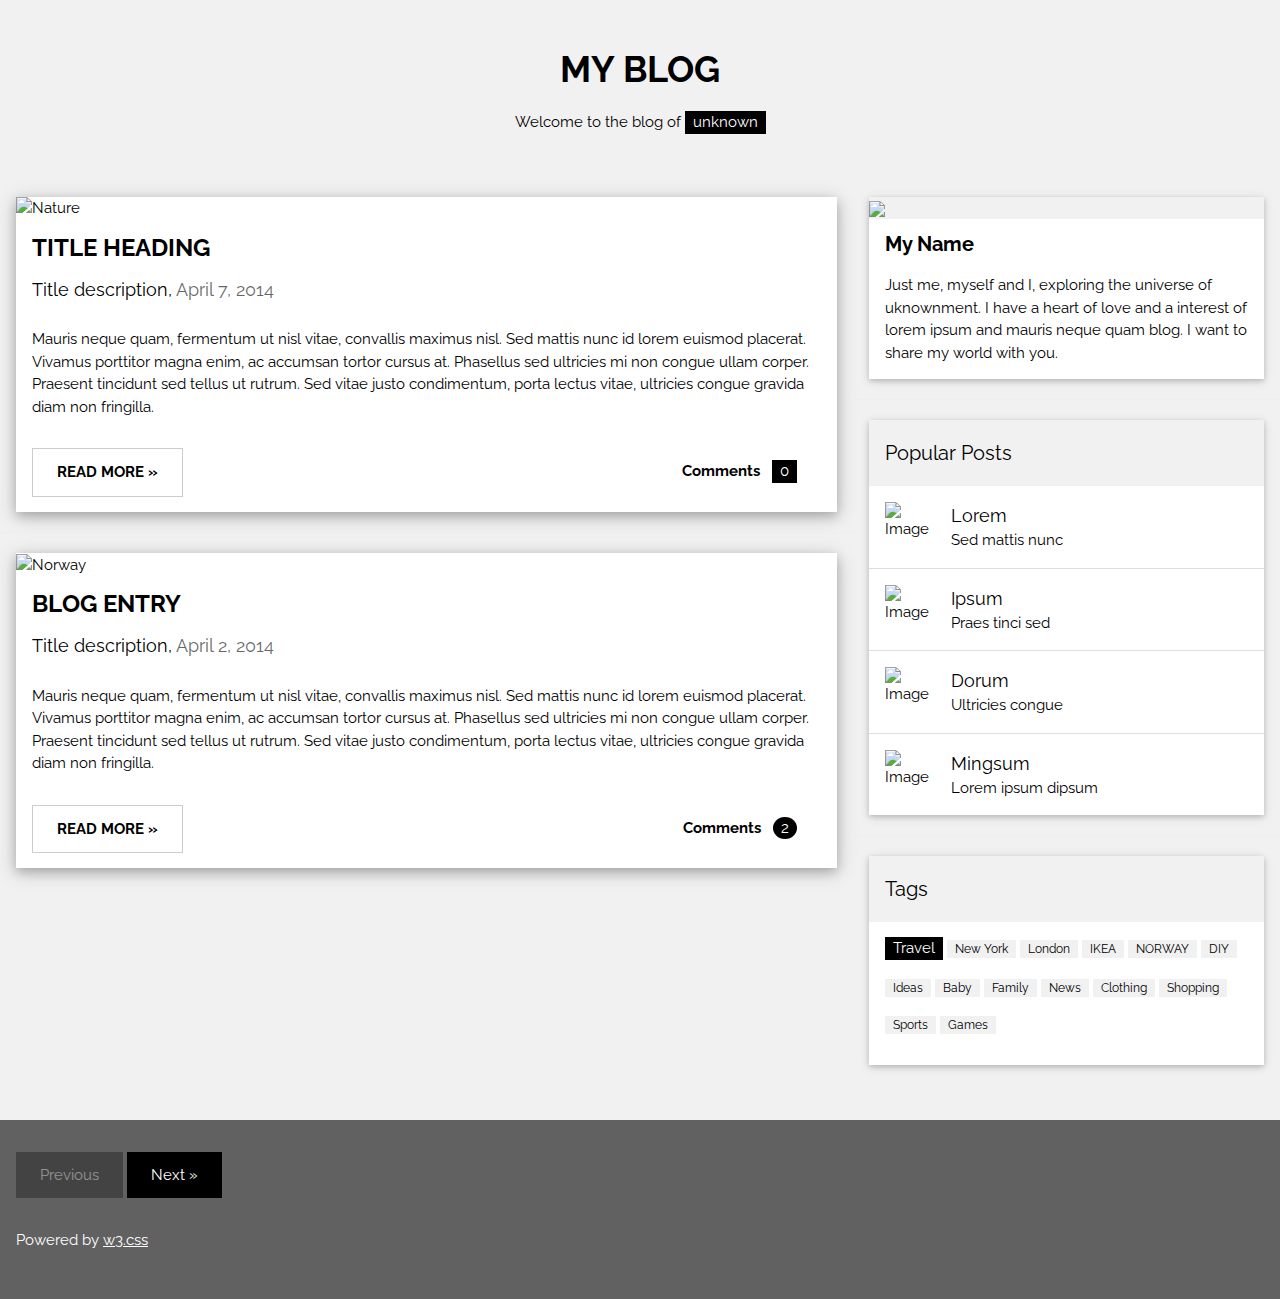
==== home.html @ 3ff5b7a3 "Add files via upload" ====
<!DOCTYPE html>
<html>
<head>
<title>W3.CSS Template</title>
<meta charset="UTF-8">
<meta name="viewport" content="width=device-width, initial-scale=1">
<link rel="stylesheet" href="https://www.w3schools.com/w3css/4/w3.css">
<link rel="stylesheet" href="https://fonts.googleapis.com/css?family=Raleway">
<style>
body,h1,h2,h3,h4,h5 {font-family: "Raleway", sans-serif}
</style>
</head>
<body class="w3-light-grey">

<!-- w3-content defines a container for fixed size centered content, 
and is wrapped around the whole page content, except for the footer in this example -->
<div class="w3-content" style="max-width:1400px">

<!-- Header -->
<header class="w3-container w3-center w3-padding-32"> 
  <h1><b>MY BLOG</b></h1>
  <p>Welcome to the blog of <span class="w3-tag">unknown</span></p>
</header>

<!-- Grid -->
<div class="w3-row">

<!-- Blog entries -->
<div class="w3-col l8 s12">
  <!-- Blog entry -->
  <div class="w3-card-4 w3-margin w3-white">
    <img src="/w3images/woods.jpg" alt="Nature" style="width:100%">
    <div class="w3-container">
      <h3><b>TITLE HEADING</b></h3>
      <h5>Title description, <span class="w3-opacity">April 7, 2014</span></h5>
    </div>

    <div class="w3-container">
      <p>Mauris neque quam, fermentum ut nisl vitae, convallis maximus nisl. Sed mattis nunc id lorem euismod placerat. Vivamus porttitor magna enim, ac accumsan tortor cursus at. Phasellus sed ultricies mi non congue ullam corper. Praesent tincidunt sed
        tellus ut rutrum. Sed vitae justo condimentum, porta lectus vitae, ultricies congue gravida diam non fringilla.</p>
      <div class="w3-row">
        <div class="w3-col m8 s12">
          <p><button class="w3-button w3-padding-large w3-white w3-border"><b>READ MORE »</b></button></p>
        </div>
        <div class="w3-col m4 w3-hide-small">
          <p><span class="w3-padding-large w3-right"><b>Comments  </b> <span class="w3-tag">0</span></span></p>
        </div>
      </div>
    </div>
  </div>
  <hr>

  <!-- Blog entry -->
  <div class="w3-card-4 w3-margin w3-white">
  <img src="/w3images/bridge.jpg" alt="Norway" style="width:100%">
    <div class="w3-container">
      <h3><b>BLOG ENTRY</b></h3>
      <h5>Title description, <span class="w3-opacity">April 2, 2014</span></h5>
    </div>

    <div class="w3-container">
      <p>Mauris neque quam, fermentum ut nisl vitae, convallis maximus nisl. Sed mattis nunc id lorem euismod placerat. Vivamus porttitor magna enim, ac accumsan tortor cursus at. Phasellus sed ultricies mi non congue ullam corper. Praesent tincidunt sed
        tellus ut rutrum. Sed vitae justo condimentum, porta lectus vitae, ultricies congue gravida diam non fringilla.</p>
      <div class="w3-row">
        <div class="w3-col m8 s12">
          <p><button class="w3-button w3-padding-large w3-white w3-border"><b>READ MORE »</b></button></p>
        </div>
        <div class="w3-col m4 w3-hide-small">
          <p><span class="w3-padding-large w3-right"><b>Comments  </b> <span class="w3-badge">2</span></span></p>
        </div>
      </div>
    </div>
  </div>
<!-- END BLOG ENTRIES -->
</div>

<!-- Introduction menu -->
<div class="w3-col l4">
  <!-- About Card -->
  <div class="w3-card w3-margin w3-margin-top">
  <img src="/w3images/avatar_g.jpg" style="width:100%">
    <div class="w3-container w3-white">
      <h4><b>My Name</b></h4>
      <p>Just me, myself and I, exploring the universe of uknownment. I have a heart of love and a interest of lorem ipsum and mauris neque quam blog. I want to share my world with you.</p>
    </div>
  </div><hr>
  
  <!-- Posts -->
  <div class="w3-card w3-margin">
    <div class="w3-container w3-padding">
      <h4>Popular Posts</h4>
    </div>
    <ul class="w3-ul w3-hoverable w3-white">
      <li class="w3-padding-16">
        <img src="/w3images/workshop.jpg" alt="Image" class="w3-left w3-margin-right" style="width:50px">
        <span class="w3-large">Lorem</span><br>
        <span>Sed mattis nunc</span>
      </li>
      <li class="w3-padding-16">
        <img src="/w3images/gondol.jpg" alt="Image" class="w3-left w3-margin-right" style="width:50px">
        <span class="w3-large">Ipsum</span><br>
        <span>Praes tinci sed</span>
      </li> 
      <li class="w3-padding-16">
        <img src="/w3images/skies.jpg" alt="Image" class="w3-left w3-margin-right" style="width:50px">
        <span class="w3-large">Dorum</span><br>
        <span>Ultricies congue</span>
      </li>   
      <li class="w3-padding-16 w3-hide-medium w3-hide-small">
        <img src="/w3images/rock.jpg" alt="Image" class="w3-left w3-margin-right" style="width:50px">
        <span class="w3-large">Mingsum</span><br>
        <span>Lorem ipsum dipsum</span>
      </li>  
    </ul>
  </div>
  <hr> 
 
  <!-- Labels / tags -->
  <div class="w3-card w3-margin">
    <div class="w3-container w3-padding">
      <h4>Tags</h4>
    </div>
    <div class="w3-container w3-white">
    <p><span class="w3-tag w3-black w3-margin-bottom">Travel</span> <span class="w3-tag w3-light-grey w3-small w3-margin-bottom">New York</span> <span class="w3-tag w3-light-grey w3-small w3-margin-bottom">London</span>
      <span class="w3-tag w3-light-grey w3-small w3-margin-bottom">IKEA</span> <span class="w3-tag w3-light-grey w3-small w3-margin-bottom">NORWAY</span> <span class="w3-tag w3-light-grey w3-small w3-margin-bottom">DIY</span>
      <span class="w3-tag w3-light-grey w3-small w3-margin-bottom">Ideas</span> <span class="w3-tag w3-light-grey w3-small w3-margin-bottom">Baby</span> <span class="w3-tag w3-light-grey w3-small w3-margin-bottom">Family</span>
      <span class="w3-tag w3-light-grey w3-small w3-margin-bottom">News</span> <span class="w3-tag w3-light-grey w3-small w3-margin-bottom">Clothing</span> <span class="w3-tag w3-light-grey w3-small w3-margin-bottom">Shopping</span>
      <span class="w3-tag w3-light-grey w3-small w3-margin-bottom">Sports</span> <span class="w3-tag w3-light-grey w3-small w3-margin-bottom">Games</span>
    </p>
    </div>
  </div>
  
<!-- END Introduction Menu -->
</div>

<!-- END GRID -->
</div><br>

<!-- END w3-content -->
</div>

<!-- Footer -->
<footer class="w3-container w3-dark-grey w3-padding-32 w3-margin-top">
  <button class="w3-button w3-black w3-disabled w3-padding-large w3-margin-bottom">Previous</button>
  <button class="w3-button w3-black w3-padding-large w3-margin-bottom">Next »</button>
  <p>Powered by <a href="https://www.w3schools.com/w3css/default.asp" target="_blank">w3.css</a></p>
</footer>

</body>
</html>
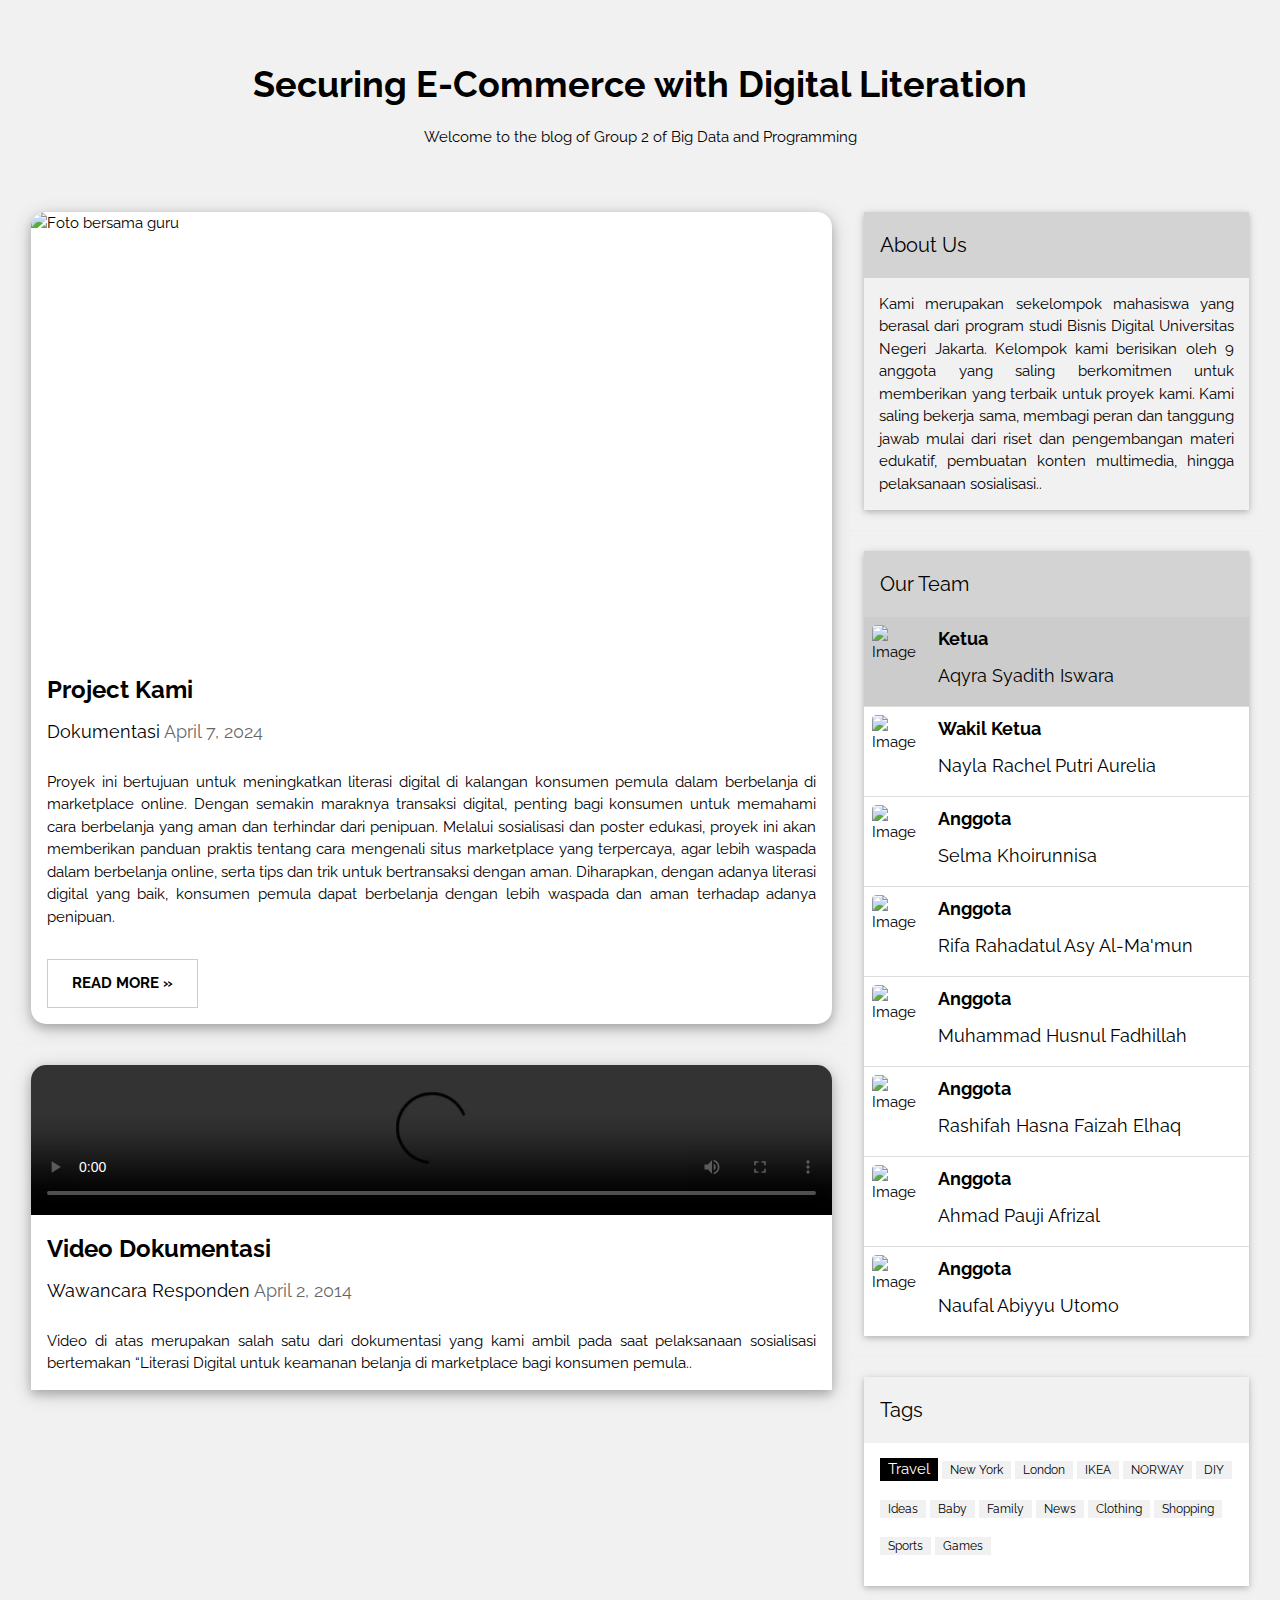
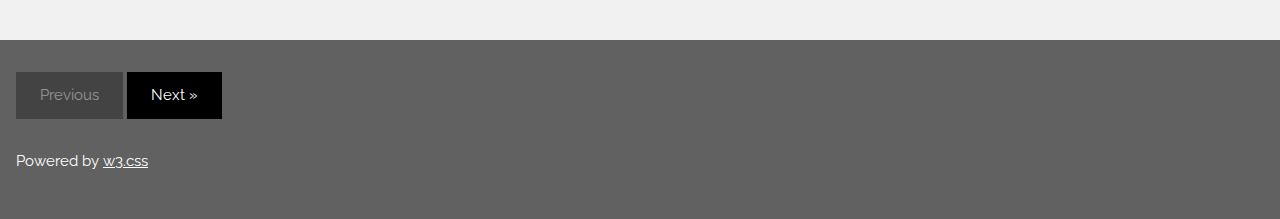
==== commit 91bf5520: "Add files via upload" ====
--- a/home.html
+++ b/home.html
@@ -1,25 +1,26 @@
 <!DOCTYPE html>
 <html>
 <head>
-<title>W3.CSS Template</title>
+<title>Kelompok 2</title>
 <meta charset="UTF-8">
 <meta name="viewport" content="width=device-width, initial-scale=1">
 <link rel="stylesheet" href="https://www.w3schools.com/w3css/4/w3.css">
 <link rel="stylesheet" href="https://fonts.googleapis.com/css?family=Raleway">
+<link rel="stylesheet" href="style.css">
 <style>
 body,h1,h2,h3,h4,h5 {font-family: "Raleway", sans-serif}
 </style>
 </head>
-<body class="w3-light-grey">
+<body class="w3-light-grey" >
 
 <!-- w3-content defines a container for fixed size centered content, 
 and is wrapped around the whole page content, except for the footer in this example -->
-<div class="w3-content" style="max-width:1400px">
+<div class="w3-content" style="max-width:100%; margin: 1rem;">
 
 <!-- Header -->
 <header class="w3-container w3-center w3-padding-32"> 
-  <h1><b>MY BLOG</b></h1>
-  <p>Welcome to the blog of <span class="w3-tag">unknown</span></p>
+  <h1><b>Securing E-Commerce with Digital Literation</b></h1>
+  <p>Welcome to the blog of Group 2 of Big Data and Programming</p>
 </header>
 
 <!-- Grid -->
@@ -28,45 +29,58 @@
 <!-- Blog entries -->
 <div class="w3-col l8 s12">
   <!-- Blog entry -->
-  <div class="w3-card-4 w3-margin w3-white">
-    <img src="/w3images/woods.jpg" alt="Nature" style="width:100%">
+  <div class="dokumentasi-foto w3-card-4 w3-margin w3-white">
+    <div class="slide-container">
+      <div class="img-container"> 
+        <img id="img-1" src="./Assets/Foto Bareng Guru.jpg" alt="Foto bersama guru" style="width:100%">
+        <img id="img-2" src="/Assets/Foto Bareng Pegawai.jpg" alt="Foto bersama Pegawai" style="width:100%">
+        <img id="img-3" src="/Assets/Foto Bareng UMKM 1.jpg" alt="Foto bersama UMKM" style="width:100%">
+      </div>
+      <div class="slide-navigator">
+        <a href="#img-1"></a>
+        <a href="#img-2"></a>
+        <a href="#img-3"></a>
+      </div>
+    </div>
+    
+  
     <div class="w3-container">
-      <h3><b>TITLE HEADING</b></h3>
-      <h5>Title description, <span class="w3-opacity">April 7, 2014</span></h5>
-    </div>
-
+      <h3><b>Project Kami</b></h3>
+      <h5>Dokumentasi <span class="w3-opacity">April 7, 2024</span></h5>
+    </div>
+
+    <div class="deskripsi w3-container" >
+      <p>Proyek ini bertujuan untuk meningkatkan literasi digital di kalangan konsumen pemula dalam berbelanja di marketplace online. Dengan semakin maraknya transaksi digital, penting bagi konsumen untuk memahami cara berbelanja yang aman dan terhindar dari penipuan. Melalui sosialisasi dan poster edukasi, proyek ini akan memberikan panduan praktis tentang cara mengenali situs marketplace yang terpercaya, agar lebih waspada dalam berbelanja online, serta tips dan trik untuk bertransaksi dengan aman. Diharapkan, dengan adanya literasi digital yang baik, konsumen pemula dapat berbelanja dengan lebih waspada dan aman terhadap adanya penipuan.
+      </p>
+      <div class="w3-row">
+        <div class="w3-col m8 s12 w3-padding-16">
+          <a href="Portofolio.html" target="_blank" ><button class="w3-button w3-padding-large w3-white w3-border"><b>READ MORE »</b></button></a>
+        </div>
+        <div class="w3-col m4 w3-hide-small">
+        </div>
+      </div>
+    </div>
+  </div>
+  <hr>
+
+  <!-- Blog entry -->
+  <div class="video-container w3-card-4 w3-margin w3-white">
+  <video controls src="./Assets/Video Wawancara.mp4" alt="duar" style="width:100%;">
+    <source src="./Assets/Video Wawancara.mp4">
+  </video>
     <div class="w3-container">
-      <p>Mauris neque quam, fermentum ut nisl vitae, convallis maximus nisl. Sed mattis nunc id lorem euismod placerat. Vivamus porttitor magna enim, ac accumsan tortor cursus at. Phasellus sed ultricies mi non congue ullam corper. Praesent tincidunt sed
-        tellus ut rutrum. Sed vitae justo condimentum, porta lectus vitae, ultricies congue gravida diam non fringilla.</p>
+      <h3><b>Video Dokumentasi</b></h3>
+      <h5>Wawancara Responden <span class="w3-opacity">April 2, 2014</span></h5>
+    </div>
+
+    <div class="deskripsi w3-container">
+      <p>Video di atas merupakan salah satu dari dokumentasi yang kami ambil pada saat pelaksanaan sosialisasi bertemakan “Literasi Digital untuk keamanan belanja di marketplace bagi konsumen pemula..</p>
+        <!-- DIsini kalian nulis deskripsi singkat kegiatan kita -->
       <div class="w3-row">
         <div class="w3-col m8 s12">
-          <p><button class="w3-button w3-padding-large w3-white w3-border"><b>READ MORE »</b></button></p>
         </div>
         <div class="w3-col m4 w3-hide-small">
-          <p><span class="w3-padding-large w3-right"><b>Comments  </b> <span class="w3-tag">0</span></span></p>
-        </div>
-      </div>
-    </div>
-  </div>
-  <hr>
-
-  <!-- Blog entry -->
-  <div class="w3-card-4 w3-margin w3-white">
-  <img src="/w3images/bridge.jpg" alt="Norway" style="width:100%">
-    <div class="w3-container">
-      <h3><b>BLOG ENTRY</b></h3>
-      <h5>Title description, <span class="w3-opacity">April 2, 2014</span></h5>
-    </div>
-
-    <div class="w3-container">
-      <p>Mauris neque quam, fermentum ut nisl vitae, convallis maximus nisl. Sed mattis nunc id lorem euismod placerat. Vivamus porttitor magna enim, ac accumsan tortor cursus at. Phasellus sed ultricies mi non congue ullam corper. Praesent tincidunt sed
-        tellus ut rutrum. Sed vitae justo condimentum, porta lectus vitae, ultricies congue gravida diam non fringilla.</p>
-      <div class="w3-row">
-        <div class="w3-col m8 s12">
-          <p><button class="w3-button w3-padding-large w3-white w3-border"><b>READ MORE »</b></button></p>
-        </div>
-        <div class="w3-col m4 w3-hide-small">
-          <p><span class="w3-padding-large w3-right"><b>Comments  </b> <span class="w3-badge">2</span></span></p>
+
         </div>
       </div>
     </div>
@@ -77,40 +91,116 @@
 <!-- Introduction menu -->
 <div class="w3-col l4">
   <!-- About Card -->
-  <div class="w3-card w3-margin w3-margin-top">
-  <img src="/w3images/avatar_g.jpg" style="width:100%">
-    <div class="w3-container w3-white">
-      <h4><b>My Name</b></h4>
-      <p>Just me, myself and I, exploring the universe of uknownment. I have a heart of love and a interest of lorem ipsum and mauris neque quam blog. I want to share my world with you.</p>
-    </div>
+  <div class="w3-card w3-margin">
+    <div class="w3-container w3-padding" style="background-color:lightgray ;">
+      <h4 style="background-color: lightgray;">About Us</h4>
+    </div>
+    <p class="deskripsi" style="margin: auto; padding: 1em;">Kami merupakan sekelompok mahasiswa yang berasal dari program studi Bisnis Digital Universitas Negeri Jakarta. Kelompok kami berisikan oleh 9 anggota yang saling berkomitmen untuk memberikan yang terbaik untuk proyek kami. Kami saling bekerja sama, membagi peran dan tanggung jawab mulai dari riset dan pengembangan materi edukatif, pembuatan konten multimedia, hingga pelaksanaan sosialisasi..</p>
   </div><hr>
   
   <!-- Posts -->
   <div class="w3-card w3-margin">
-    <div class="w3-container w3-padding">
-      <h4>Popular Posts</h4>
-    </div>
-    <ul class="w3-ul w3-hoverable w3-white">
-      <li class="w3-padding-16">
-        <img src="/w3images/workshop.jpg" alt="Image" class="w3-left w3-margin-right" style="width:50px">
-        <span class="w3-large">Lorem</span><br>
-        <span>Sed mattis nunc</span>
-      </li>
-      <li class="w3-padding-16">
-        <img src="/w3images/gondol.jpg" alt="Image" class="w3-left w3-margin-right" style="width:50px">
-        <span class="w3-large">Ipsum</span><br>
-        <span>Praes tinci sed</span>
-      </li> 
-      <li class="w3-padding-16">
-        <img src="/w3images/skies.jpg" alt="Image" class="w3-left w3-margin-right" style="width:50px">
-        <span class="w3-large">Dorum</span><br>
-        <span>Ultricies congue</span>
-      </li>   
-      <li class="w3-padding-16 w3-hide-medium w3-hide-small">
-        <img src="/w3images/rock.jpg" alt="Image" class="w3-left w3-margin-right" style="width:50px">
-        <span class="w3-large">Mingsum</span><br>
-        <span>Lorem ipsum dipsum</span>
-      </li>  
+    <div class="w3-container w3-padding" style="background-color:lightgray ;">
+      <h4 style="background-color: lightgray;">Our Team</h4>
+    </div>
+    <ul class="w3-ul w3-hoverable w3-white"> 
+      <li style="padding: .5rem; width: 100%;" class="w3-dropdown-hover">
+        <img src="./Foto Anggota/Foto Syadith.jpg" alt="Image" class="w3-left w3-margin-right" style="width:50px; border-radius: 10%;">
+        <div class="w3-large""><b>Ketua</b></div>
+        <h5>Aqyra Syadith Iswara</h5>
+        <div class="w3-dropdown-content w3-card-4" style="width: 100%; border-radius:.5rem ;">
+          <ul class="w3-ul">
+            <li class="w3-bar-item w3-li" ">Instagram:<a href="https://www.instagram.com/blud_syadith/profilecard/" target="_blank" style="padding-left: .5rem;">@asyadth_</a></li>
+            <li class="w3-bar-item w3-li" ">NIM:  1710624053</li>
+            <li class="w3-bar-item w3-li" ">Email:  asyadth@gmail.com</li>
+          </ul>
+        </div>
+      </li>
+      <li style="padding: .5rem; width: 100%;" class="w3-dropdown-hover">
+        <img src="./Foto Anggota/Foto Syadith.jpg" alt="Image" class="w3-left w3-margin-right" style="width:50px; border-radius: 10%;">
+        <div class="w3-large""><b>Wakil Ketua</b></div>
+        <h5>Nayla Rachel Putri Aurelia</h5>
+        <div class="w3-dropdown-content w3-card-4" style="width: 100%; border-radius:.5rem ;">
+          <ul class="w3-ul">
+            <li class="w3-bar-item w3-li" ">Instagram:<a href="https://www.instagram.com/narracheia" target="_blank" style="padding-left: .5rem;">@narracheia</a></li>
+            <li class="w3-bar-item w3-li" ">NIM:  1710624060</li>
+            <li class="w3-bar-item w3-li" ">Email:  nayla.rachel@mhs.unj.ac.id</li>
+          </ul>
+        </div>
+      </li>
+      <li style="padding: .5rem; width: 100%;" class="w3-dropdown-hover">
+        <img src="./Foto Anggota/Foto Syadith.jpg" alt="Image" class="w3-left w3-margin-right" style="width:50px; border-radius: 10%;">
+        <div class="w3-large""><b>Anggota</b></div>
+        <h5>Selma Khoirunnisa</h5>
+        <div class="w3-dropdown-content w3-card-4" style="width: 100%; border-radius:.5rem ;">
+          <ul class="w3-ul">
+            <li class="w3-bar-item w3-li" ">Instagram:<a href="https://www.instagram.com/selmakhnisa" target="_blank" style="padding-left: .5rem;">@selmakhnisa</a></li>
+            <li class="w3-bar-item w3-li" ">NIM:  1710624105</li>
+            <li class="w3-bar-item w3-li" ">Email:  selmakhoirunnisaa@gmail.com</li>
+          </ul>
+        </div>
+      </li>
+      <li style="padding: .5rem; width: 100%;" class="w3-dropdown-hover">
+        <img src="./Foto Anggota/Foto Syadith.jpg" alt="Image" class="w3-left w3-margin-right" style="width:50px; border-radius: 10%;">
+        <div class="w3-large""><b>Anggota</b></div>
+        <h5>Rifa Rahadatul Asy Al-Ma'mun</h5>
+        <div class="w3-dropdown-content w3-card-4" style="width: 100%; border-radius:.5rem ;">
+          <ul class="w3-ul">
+            <li class="w3-bar-item w3-li" ">Instagram:<a href="https://www.instagram.com/rifaarha" target="_blank" style="padding-left: .5rem;">@rifaarha</a></li>
+            <li class="w3-bar-item w3-li" ">NIM:  1710624151</li>
+            <li class="w3-bar-item w3-li" ">Email:  rifaalmamun@gmail.com</li>
+          </ul>
+        </div>
+      </li>
+      <li style="padding: .5rem; width: 100%;" class="w3-dropdown-hover">
+        <img src="./Foto Anggota/Foto Syadith.jpg" alt="Image" class="w3-left w3-margin-right" style="width:50px; border-radius: 10%;">
+        <div class="w3-large""><b>Anggota</b></div>
+        <h5>Muhammad Husnul Fadhillah</h5>
+        <div class="w3-dropdown-content w3-card-4" style="width: 100%; border-radius:.5rem ;">
+          <ul class="w3-ul">
+            <li class="w3-bar-item w3-li" ">Instagram:<a href="https://www.instagram.com/mh.fadhiil" target="_blank" style="padding-left: .5rem;">@mh.fadhiil</a></li>
+            <li class="w3-bar-item w3-li" ">NIM:  1710624110</li>
+            <li class="w3-bar-item w3-li" ">Email:  mhusnulfadillah536@gmail.com</li>
+          </ul>
+        </div>
+      </li>
+      <li style="padding: .5rem; width: 100%;" class="w3-dropdown-hover">
+        <img src="./Foto Anggota/Foto Syadith.jpg" alt="Image" class="w3-left w3-margin-right" style="width:50px; border-radius: 10%;">
+        <div class="w3-large""><b>Anggota</b></div>
+        <h5>Rashifah Hasna Faizah Elhaq</h5>
+        <div class="w3-dropdown-content w3-card-4" style="width: 100%; border-radius:.5rem ;">
+          <ul class="w3-ul">
+            <li class="w3-bar-item w3-li" ">Instagram:<a href="https://www.instagram.com/rhfaizah" target="_blank" style="padding-left: .5rem;">@rhfaizah</a></li>
+            <li class="w3-bar-item w3-li" ">NIM:  1710624106</li>
+            <li class="w3-bar-item w3-li" ">Email:  rashifahelhaq@gmail.com</li>
+          </ul>
+        </div>
+      </li>
+      <li style="padding: .5rem; width: 100%;" class="w3-dropdown-hover">
+        <img src="./Foto Anggota/Foto Syadith.jpg" alt="Image" class="w3-left w3-margin-right" style="width:50px; border-radius: 10%;">
+        <div class="w3-large""><b>Anggota</b></div>
+        <h5>Ahmad Pauji Afrizal</h5>
+        <div class="w3-dropdown-content w3-card-4" style="width: 100%; border-radius:.5rem ;">
+          <ul class="w3-ul">
+            <li class="w3-bar-item w3-li" ">Instagram:<a href="https://www.instagram.com/el_rizal244" target="_blank" style="padding-left: .5rem;">@el_rizal244</a></li>
+            <li class="w3-bar-item w3-li" ">NIM:  1710624102</li>
+            <li class="w3-bar-item w3-li" ">Email:  Ahmadpauji564@gmail.com</li>
+          </ul>
+        </div>
+      </li>
+      <li style="padding: .5rem; width: 100%;" class="w3-dropdown-hover">
+        <img src="./Foto Anggota/Foto Syadith.jpg" alt="Image" class="w3-left w3-margin-right" style="width:50px; border-radius: 10%;">
+        <div class="w3-large""><b>Anggota</b></div>
+        <h5>Naufal Abiyyu Utomo</h5>
+        <div class="w3-dropdown-content w3-card-4" style="width: 100%; border-radius:.5rem ;">
+          <ul class="w3-ul">
+            <li class="w3-bar-item w3-li" ">Instagram:<a href="https://www.instagram.com/naufallabiyyu_" target="_blank" style="padding-left: .5rem;">@naufallabiyyu_</a></li>
+            <li class="w3-bar-item w3-li" ">NIM:  1710624155</li>
+            <li class="w3-bar-item w3-li" ">Email:  abiyyutomo15@gmail.comi>
+          </ul>
+        </div>
+      </li>
+     
     </ul>
   </div>
   <hr> 
@@ -146,5 +236,6 @@
   <p>Powered by <a href="https://www.w3schools.com/w3css/default.asp" target="_blank">w3.css</a></p>
 </footer>
 
+<script src="script.js"></script>
 </body>
 </html>
--- a/style.css
+++ b/style.css
@@ -0,0 +1,62 @@
+
+
+.dokumentasi-foto {
+    border-radius: 1rem;
+}
+
+.dokumentasi-foto .slide-container .img-container {
+    border-radius: 1rem 1rem 0 0;
+}
+.slide-container {
+    position: relative;
+}
+
+.img-container {
+    
+    display: flex;
+    overflow-x: auto;
+    scroll-snap-type: x mandatory;
+    gap:1rem;
+    scroll-behavior: smooth;
+    overflow: hidden;
+    margin: 0 auto;
+    aspect-ratio: 16/9;
+    border-radius: 0.5rem;
+    object-fit: cover;
+}
+
+.img-container img {
+    scroll-snap-align: start;
+    flex: 1 0 100%;
+}
+
+.slide-navigator {
+    position: absolute;
+    display: flex;
+    gap: 5px;
+    bottom: 1.25rem;
+    left: 50%;
+    transform: translateX(-50%);
+    z-index: 1;
+}
+
+.slide-navigator a {
+    width: 1.5rem;
+    height: 1.5rem;
+    opacity: 70%;
+    border-radius: 50%;
+    background-color: #ffffff;
+    transition: ease 250ms;
+}
+
+.slide-navigator a:hover {
+    opacity: 2;
+}
+
+.video-container, video {
+    border-radius: 1rem 1rem 0 0;
+}
+
+.deskripsi {
+    text-align: justify;
+}